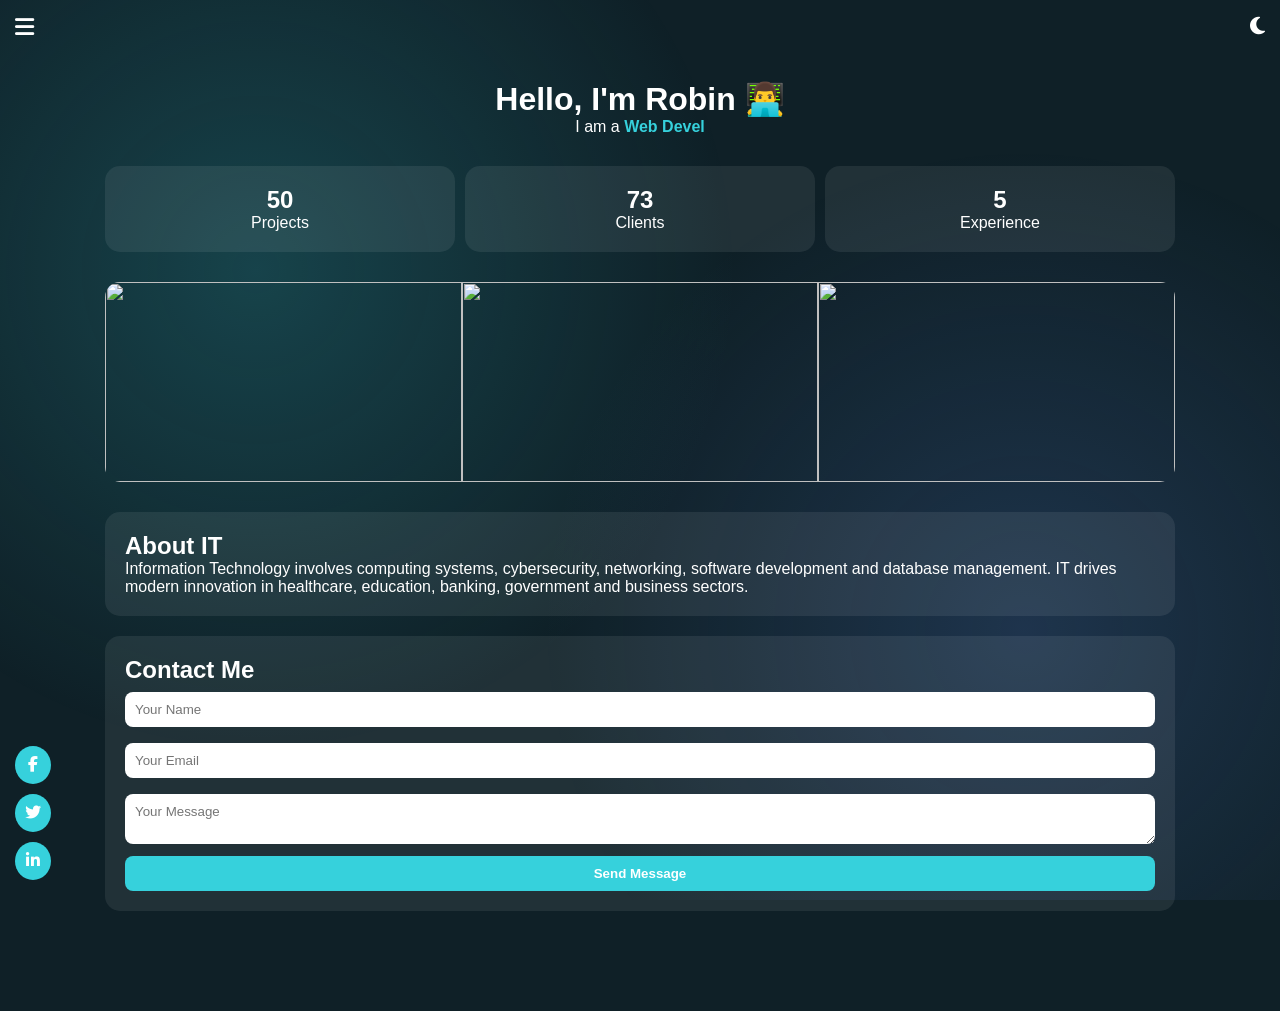
==== aboutme.html @ 700ab9fa "Create aboutme.html" ====
<!DOCTYPE html>
<html lang="en">
<head>
<meta charset="UTF-8">
<meta name="viewport" content="width=device-width, initial-scale=1.0">
<title>About Me | Robin Ogeto</title>

<link rel="stylesheet" href="https://cdnjs.cloudflare.com/ajax/libs/font-awesome/6.5.0/css/all.min.css">

<style>

/* ================= ROOT ================= */
:root{
    --bg:#0f2027;
    --card:rgba(255,255,255,0.08);
    --text:#fff;
    --accent:#36d1dc;
}

body.light{
    --bg:#f4f4f4;
    --card:#ffffff;
    --text:#111;
    --accent:#5b86e5;
}

*{
    margin:0;
    padding:0;
    box-sizing:border-box;
    font-family:'Segoe UI',sans-serif;
}

body{
    background:var(--bg);
    color:var(--text);
    transition:0.4s;
    overflow-x:hidden;
}

/* ================= PARTICLES ================= */
#particles{
    position:fixed;
    width:100%;
    height:100%;
    z-index:-1;
    background:radial-gradient(circle at 20% 30%, rgba(54,209,220,0.2), transparent 40%),
               radial-gradient(circle at 80% 70%, rgba(91,134,229,0.2), transparent 40%);
    animation:moveBg 10s infinite alternate;
}

@keyframes moveBg{
    from{background-position:0 0,100% 100%;}
    to{background-position:100% 0,0 100%;}
}

/* ================= SIDEBAR ================= */
.menu-btn{
    position:fixed;
    top:15px;
    left:15px;
    font-size:22px;
    cursor:pointer;
    z-index:1001;
}

.sidebar{
    position:fixed;
    left:-250px;
    top:0;
    width:240px;
    height:100%;
    background:#111;
    padding-top:60px;
    transition:0.4s;
}

.sidebar a{
    display:block;
    padding:15px 25px;
    color:#fff;
    text-decoration:none;
}

.sidebar a:hover{
    background:var(--accent);
}

.sidebar.active{left:0;}

/* ================= TOGGLE ================= */
.theme-toggle{
    position:fixed;
    top:15px;
    right:15px;
    font-size:20px;
    cursor:pointer;
}

/* ================= CONTAINER ================= */
.container{
    padding:80px 15px;
    max-width:1100px;
    margin:auto;
}

/* ================= HEADER ================= */
.header{
    text-align:center;
    margin-bottom:30px;
}

.typing{
    color:var(--accent);
    font-weight:bold;
}

/* ================= COUNTERS ================= */
.stats{
    display:flex;
    justify-content:space-between;
    margin-bottom:30px;
    gap:10px;
}

.stat{
    flex:1;
    background:var(--card);
    padding:20px;
    border-radius:15px;
    text-align:center;
}

/* ================= SLIDER ================= */
.slider{
    position:relative;
    overflow:hidden;
    border-radius:15px;
    margin-bottom:30px;
}

.slides{
    display:flex;
    transition:0.5s;
}

.slides img{
    width:100%;
    height:200px;
    object-fit:cover;
}

/* ================= ABOUT ================= */
.card{
    background:var(--card);
    padding:20px;
    border-radius:15px;
    margin-bottom:20px;
}

/* ================= CONTACT ================= */
form input, form textarea{
    width:100%;
    padding:10px;
    margin:8px 0;
    border:none;
    border-radius:8px;
}

form button{
    width:100%;
    padding:10px;
    border:none;
    border-radius:8px;
    background:var(--accent);
    color:#fff;
    font-weight:bold;
}

/* ================= SOCIAL FLOAT ================= */
.social{
    position:fixed;
    bottom:20px;
    left:15px;
    display:flex;
    flex-direction:column;
    gap:10px;
}

.social a{
    background:var(--accent);
    color:#fff;
    padding:10px;
    border-radius:50%;
    text-align:center;
}

/* ================= MOBILE ================= */
@media(max-width:768px){
    .stats{flex-direction:column;}
}

</style>
</head>
<body>

<div id="particles"></div>

<div class="menu-btn" onclick="toggleMenu()">
<i class="fa fa-bars"></i>
</div>

<div class="theme-toggle" onclick="toggleTheme()">
<i class="fa fa-moon"></i>
</div>

<div class="sidebar" id="sidebar">
<a href="#">Home</a>
<a href="#">About Me</a>
<a href="#">Projects</a>
<a href="#">Skills</a>
<a href="#">Services</a>
<a href="#">Contact</a>
</div>

<div class="container">

<div class="header">
<h1>Hello, I'm Robin 👨‍💻</h1>
<p>I am a <span class="typing"></span></p>
</div>

<div class="stats">
<div class="stat"><h2 id="c1">0</h2><p>Projects</p></div>
<div class="stat"><h2 id="c2">0</h2><p>Clients</p></div>
<div class="stat"><h2 id="c3">0</h2><p>Experience</p></div>
</div>

<div class="slider">
<div class="slides" id="slides">
<img src="img1.jpg">
<img src="img2.jpg">
<img src="img3.jpg">
</div>
</div>

<div class="card">
<h2>About IT</h2>
<p>
Information Technology involves computing systems, cybersecurity, networking,
software development and database management. IT drives modern innovation
in healthcare, education, banking, government and business sectors.
</p>
</div>

<div class="card">
<h2>Contact Me</h2>
<form onsubmit="return validateForm()">
<input type="text" id="name" placeholder="Your Name">
<input type="email" id="email" placeholder="Your Email">
<textarea id="message" placeholder="Your Message"></textarea>
<button type="submit">Send Message</button>
</form>
</div>

</div>

<div class="social">
<a href="#"><i class="fab fa-facebook-f"></i></a>
<a href="#"><i class="fab fa-twitter"></i></a>
<a href="#"><i class="fab fa-linkedin-in"></i></a>
</div>

<script>

/* MENU */
function toggleMenu(){
document.getElementById("sidebar").classList.toggle("active");
}

/* THEME */
function toggleTheme(){
document.body.classList.toggle("light");
}

/* TYPING EFFECT */
const text=["Web Developer","IT Specialist","UI Designer","Cybersecurity Enthusiast"];
let i=0,j=0,current="",isDeleting=false;
function type(){
current=text[i];
document.querySelector(".typing").textContent=current.slice(0,j++);
if(j>current.length){isDeleting=true;}
if(isDeleting){j--; if(j==0){isDeleting=false;i=(i+1)%text.length;}}
setTimeout(type,150);
}
type();

/* COUNTER */
function animate(id,max){
let el=document.getElementById(id);
let count=0;
let interval=setInterval(()=>{
count++;
el.textContent=count;
if(count>=max) clearInterval(interval);
},20);
}
animate("c1",50);
animate("c2",120);
animate("c3",5);

/* SLIDER */
let index=0;
setInterval(()=>{
index++;
if(index>2) index=0;
document.getElementById("slides").style.transform="translateX(-"+index*100+"%)";
},3000);

/* FORM VALIDATION */
function validateForm(){
let name=document.getElementById("name").value.trim();
let email=document.getElementById("email").value.trim();
let message=document.getElementById("message").value.trim();

if(name==""||email==""||message==""){
alert("Please fill all fields.");
return false;
}
alert("Message sent successfully!");
return false;
}

</script>

</body>
</html>
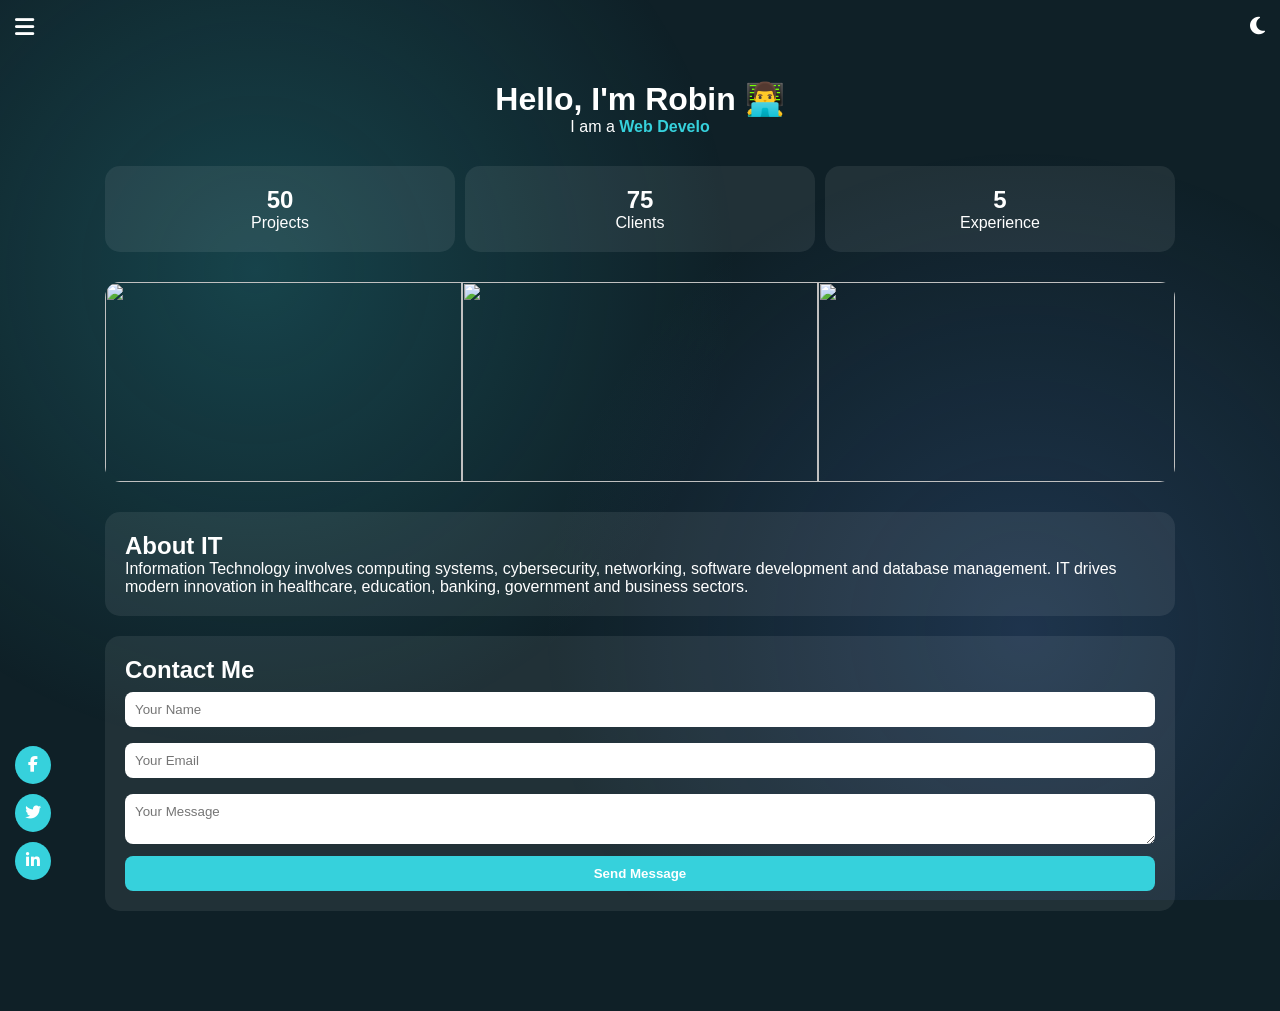
==== commit cb4ba115: "Update aboutme.html" ====
--- a/aboutme.html
+++ b/aboutme.html
@@ -218,7 +218,7 @@
 <a href="#">Home</a>
 <a href="#">About Me</a>
 <a href="#">Projects</a>
-<a href="#">Skills</a>
+<a href="skills.html">Skills</a>
 <a href="#">Services</a>
 <a href="#">Contact</a>
 </div>
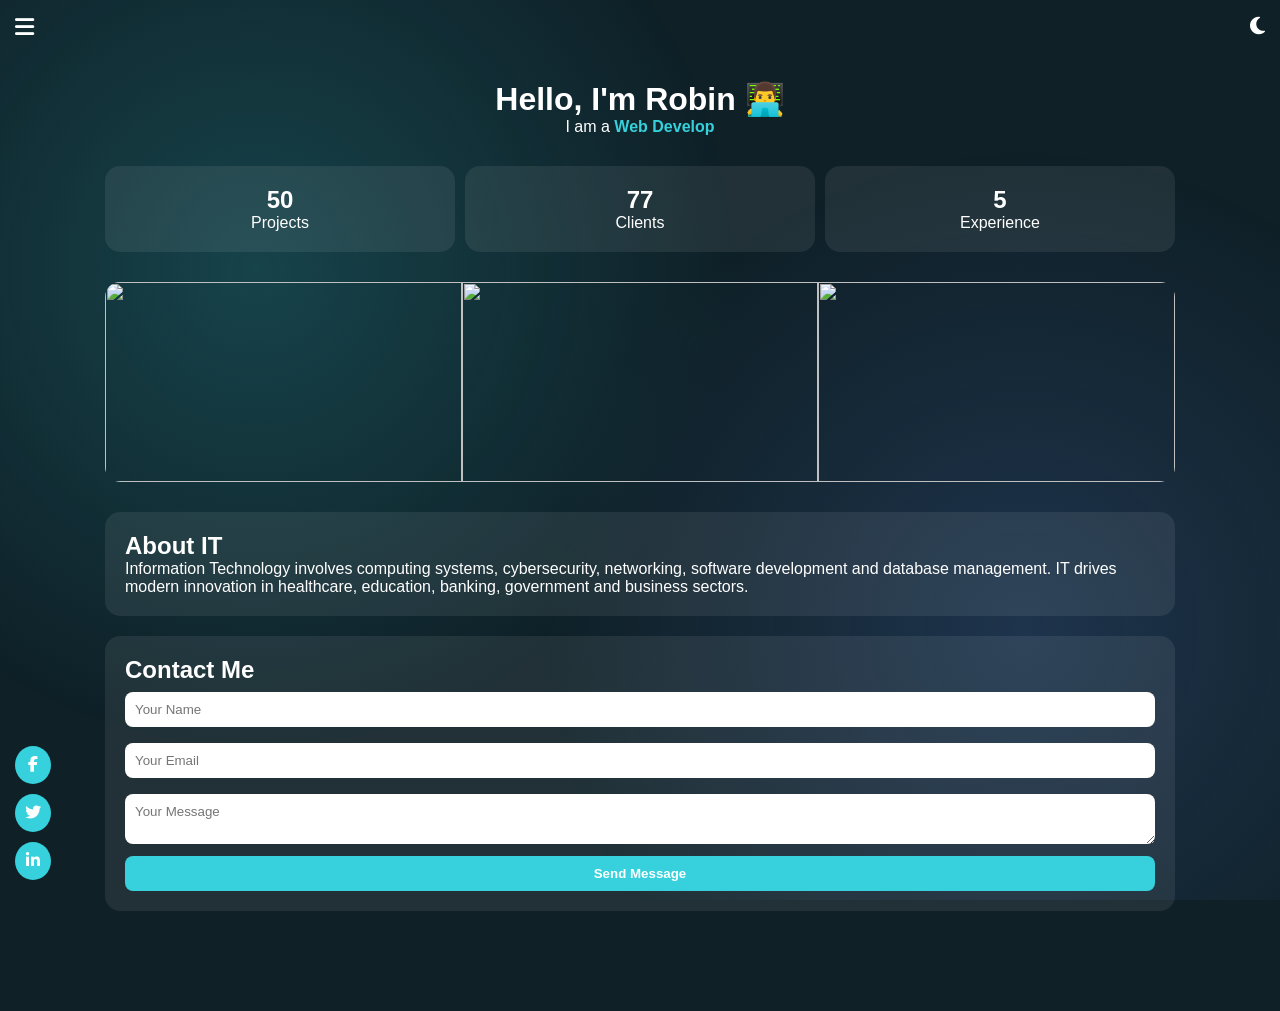
==== commit 965e72da: "Update aboutme.html" ====
--- a/aboutme.html
+++ b/aboutme.html
@@ -215,9 +215,9 @@
 </div>
 
 <div class="sidebar" id="sidebar">
-<a href="#">Home</a>
+<a href="index.html">Home</a>
 <a href="#">About Me</a>
-<a href="#">Projects</a>
+<a href="new2.html">Projects</a>
 <a href="skills.html">Skills</a>
 <a href="#">Services</a>
 <a href="#">Contact</a>
@@ -238,9 +238,9 @@
 
 <div class="slider">
 <div class="slides" id="slides">
-<img src="img1.jpg">
-<img src="img2.jpg">
-<img src="img3.jpg">
+<img src="https://images.pexels.com/photos/3184634/pexels-photo-3184634.jpeg">
+<img src="https://images.pexels.com/photos/1181263/pexels-photo-1181263.jpeg">
+<img src="https://images.pexels.com/photos/3861969/pexels-photo-3861969.jpeg">
 </div>
 </div>
 
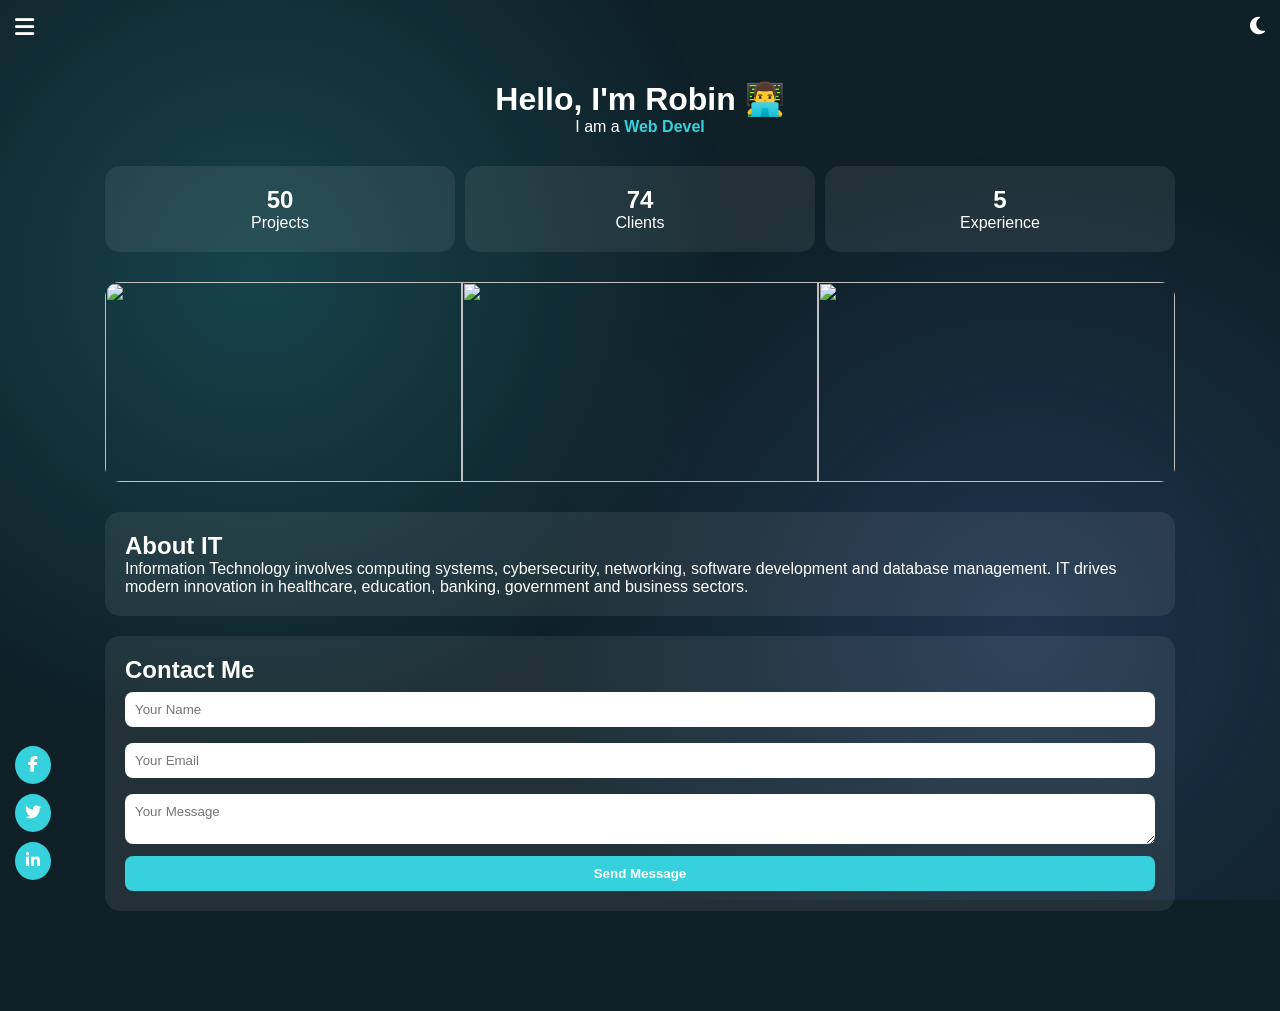
==== commit ab0c4174: "Update aboutme.html" ====
--- a/aboutme.html
+++ b/aboutme.html
@@ -216,8 +216,8 @@
 
 <div class="sidebar" id="sidebar">
 <a href="index.html">Home</a>
-<a href="#">About Me</a>
-<a href="new2.html">Projects</a>
+<a href="index.html">About Me</a>
+<a href="new.html">Projects</a>
 <a href="skills.html">Skills</a>
 <a href="#">Services</a>
 <a href="#">Contact</a>
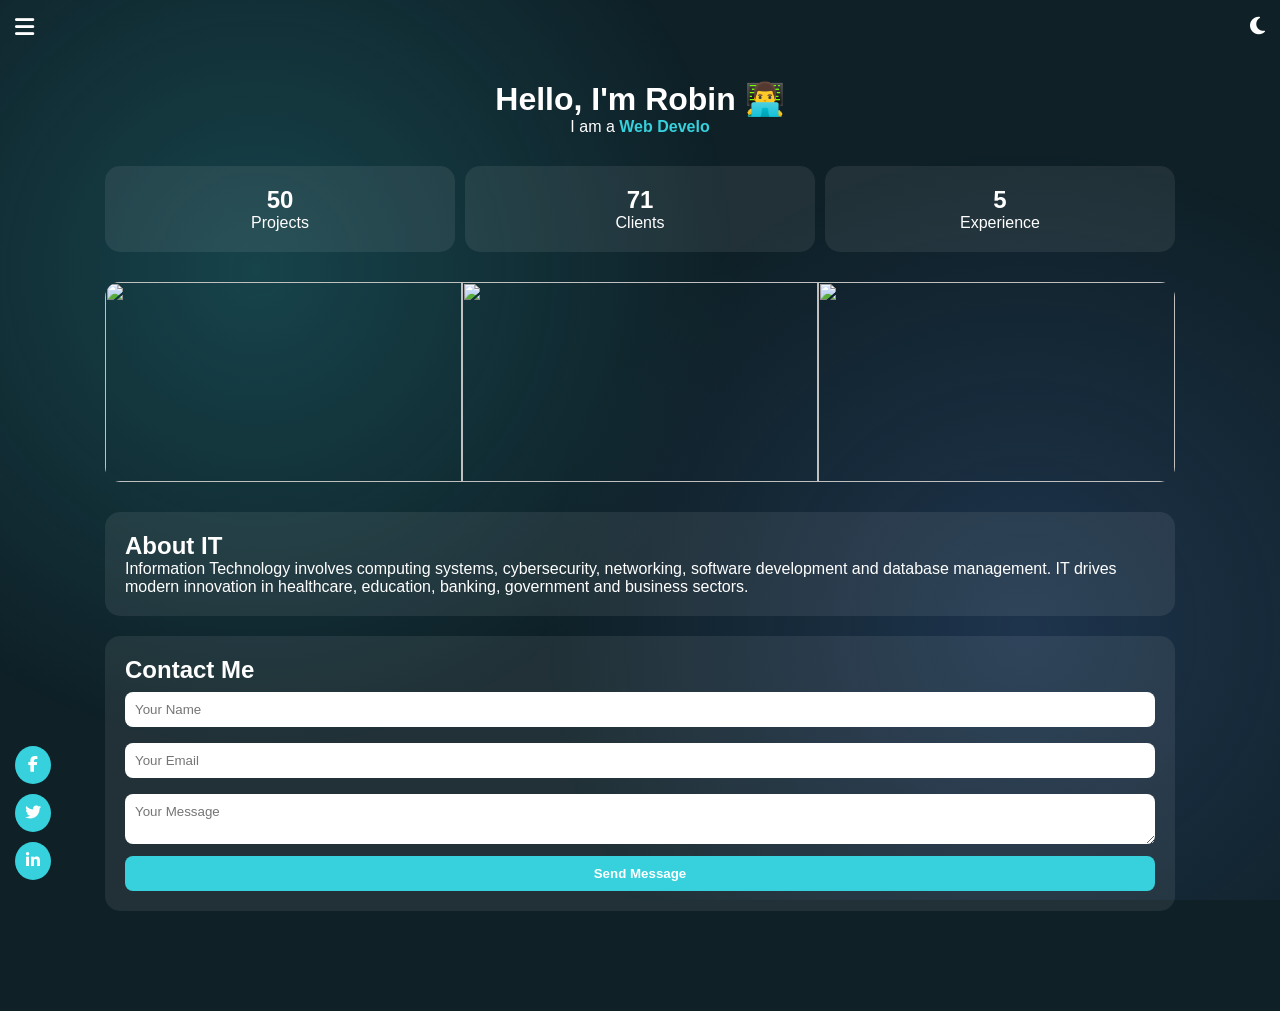
==== commit 7e7ed96a: "Update aboutme.html" ====
--- a/aboutme.html
+++ b/aboutme.html
@@ -220,7 +220,7 @@
 <a href="new.html">Projects</a>
 <a href="skills.html">Skills</a>
 <a href="#">Services</a>
-<a href="#">Contact</a>
+<a href="index.html">Contact</a>
 </div>
 
 <div class="container">
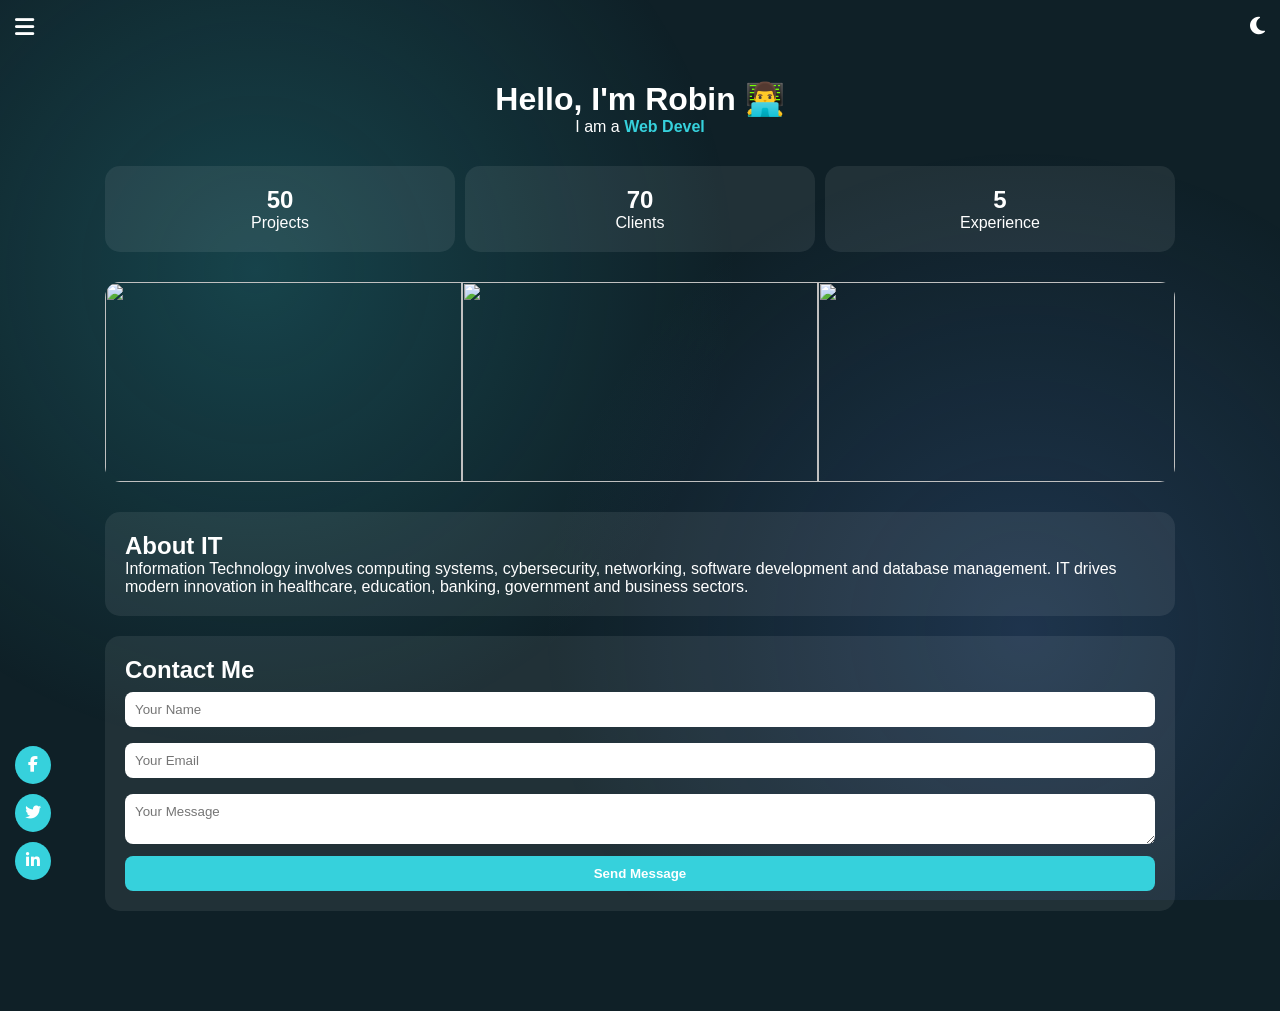
==== commit 9ee55911: "Update aboutme.html" ====
--- a/aboutme.html
+++ b/aboutme.html
@@ -220,7 +220,7 @@
 <a href="new.html">Projects</a>
 <a href="skills.html">Skills</a>
 <a href="#">Services</a>
-<a href="index.html">Contact</a>
+<a href="join.html">Contact</a>
 </div>
 
 <div class="container">
